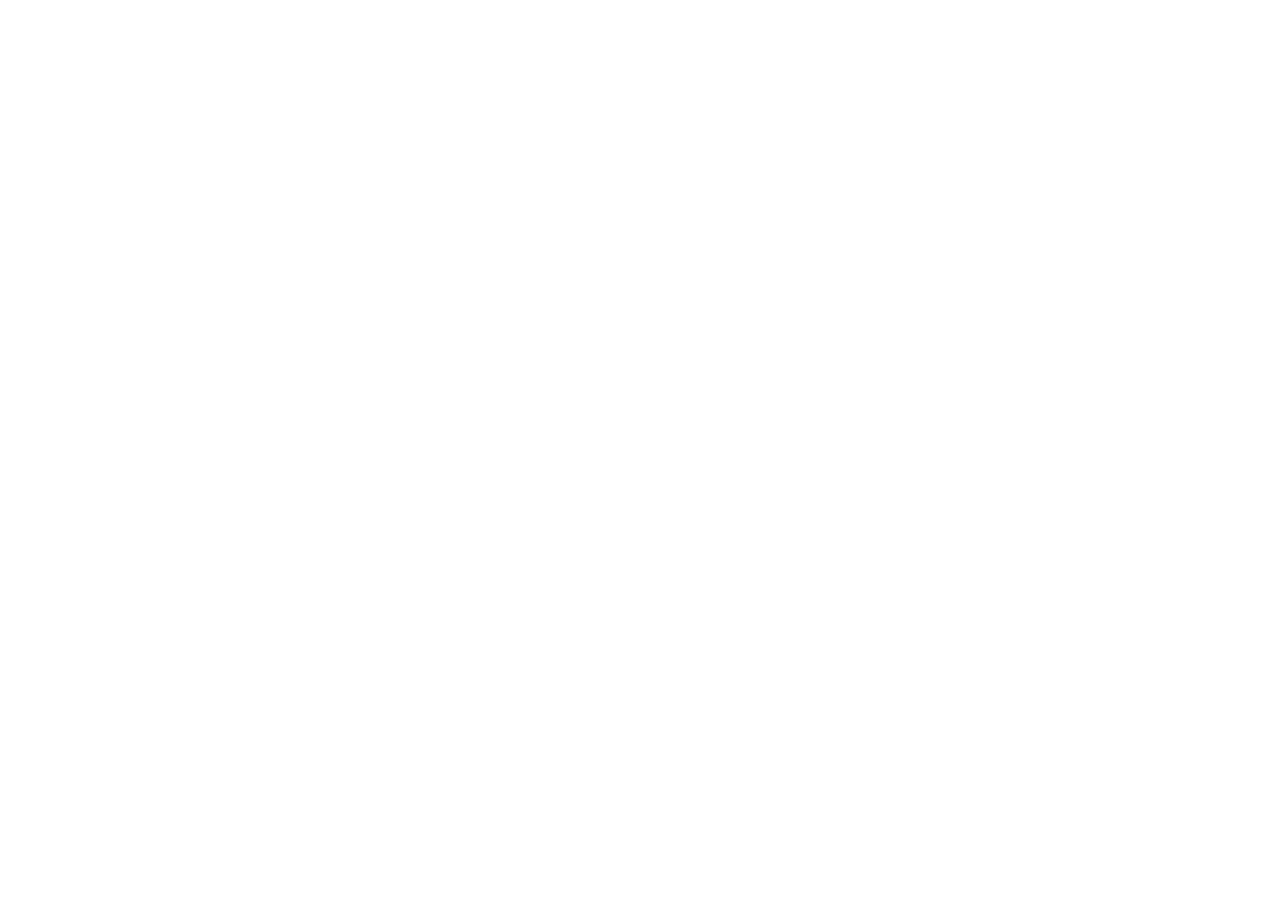
==== recipes/lasagna.html @ 7dcbae84 "Added recipes HTML and updated paths" ====
<!DOCTYPE html>
<html lang="en">
<head>
    <meta charset="UTF-8">
    <meta http-equiv="X-UA-Compatible" content="IE=edge">
    <meta name="viewport" content="width=device-width, initial-scale=1.0">
    <title>Document</title>
</head>
<body>
    
</body>
</html>
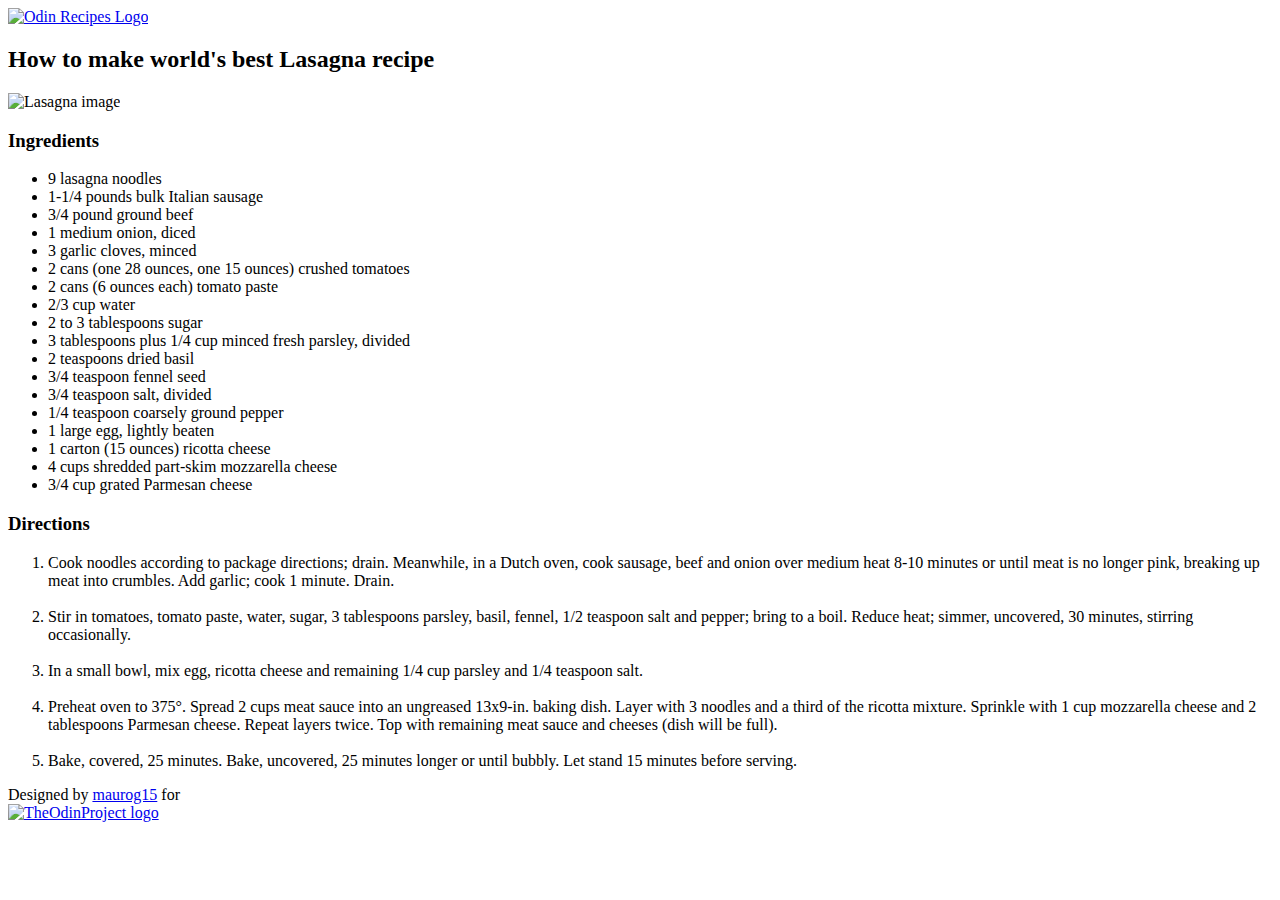
==== commit 1b885343: "Lasagna.html" ====
--- a/recipes/lasagna.html
+++ b/recipes/lasagna.html
@@ -1,12 +1,69 @@
 <!DOCTYPE html>
-<html lang="en">
+<html lang="es">
 <head>
     <meta charset="UTF-8">
     <meta http-equiv="X-UA-Compatible" content="IE=edge">
     <meta name="viewport" content="width=device-width, initial-scale=1.0">
-    <title>Document</title>
+    <title>Lasagna recipe</title>
+    <link rel="stylesheet" href="/Users/maurogomez/Documents/repos/odin_recipes/css/styles.css">
+    <link rel="preconnect" href="https://fonts.googleapis.com">
+    <link rel="preconnect" href="https://fonts.gstatic.com" crossorigin>
+    <link href="https://fonts.googleapis.com/css2?family=Abel&family=Shadows+Into+Light&display=swap" rel="stylesheet">
 </head>
 <body>
-    
+    <nav>
+        <div id="odinrecipes-logo">
+            <a href="/Users/maurogomez/Documents/repos/odin_recipes/index.html" title="Click to index"><img src="/Users/maurogomez/Documents/repos/odin_recipes/images/odinlogo.png" alt="Odin Recipes Logo"></a>
+        </div>
+    </nav>
+
+    <h2>How to make world's best Lasagna recipe</h2>
+
+    <div id="content-flex">
+        <div class="left-box">
+            <img id="food-image" src="/Users/maurogomez/Documents/repos/odin_recipes/images/lasagnarecipe.png" alt="Lasagna image">
+        </div>
+        <div class="right-box">
+            <h3>Ingredients</h3>
+            <ul>
+                <li>9 lasagna noodles</li>
+                <li>1-1/4 pounds bulk Italian sausage</li>
+                <li>3/4 pound ground beef</li>
+                <li>1 medium onion, diced</li>
+                <li>3 garlic cloves, minced</li>
+                <li>2 cans (one 28 ounces, one 15 ounces) crushed tomatoes</li>
+                <li>2 cans (6 ounces each) tomato paste</li>
+                <li>2/3 cup water</li>
+                <li>2 to 3 tablespoons sugar</li>
+                <li>3 tablespoons plus 1/4 cup minced fresh parsley, divided</li>
+                <li>2 teaspoons dried basil</li>
+                <li>3/4 teaspoon fennel seed</li>
+                <li>3/4 teaspoon salt, divided</li>
+                <li>1/4 teaspoon coarsely ground pepper</li>
+                <li>1 large egg, lightly beaten</li>
+                <li>1 carton (15 ounces) ricotta cheese</li>
+                <li>4 cups shredded part-skim mozzarella cheese</li>
+                <li>3/4 cup grated Parmesan cheese</li>
+            </ul>
+        </div>
+    </div>
+    <div class="bottom-box">
+        <h3>Directions</h3>
+        <ol>
+            <li>Cook noodles according to package directions; drain. Meanwhile, in a Dutch oven, cook sausage, beef and onion over medium heat 8-10 minutes or until meat is no longer pink, breaking up meat into crumbles. Add garlic; cook 1 minute. Drain.</li>
+            <br>
+            <li>Stir in tomatoes, tomato paste, water, sugar, 3 tablespoons parsley, basil, fennel, 1/2 teaspoon salt and pepper; bring to a boil. Reduce heat; simmer, uncovered, 30 minutes, stirring occasionally.</li>
+            <br>
+            <li>In a small bowl, mix egg, ricotta cheese and remaining 1/4 cup parsley and 1/4 teaspoon salt.</li>
+            <br>
+            <li>Preheat oven to 375°. Spread 2 cups meat sauce into an ungreased 13x9-in. baking dish. Layer with 3 noodles and a third of the ricotta mixture. Sprinkle with 1 cup mozzarella cheese and 2 tablespoons Parmesan cheese. Repeat layers twice. Top with remaining meat sauce and cheeses (dish will be full).</li>
+            <br>
+            <li>Bake, covered, 25 minutes. Bake, uncovered, 25 minutes longer or until bubbly. Let stand 15 minutes before serving.</li>
+        </ol>
+    </div>
+
+    <footer>
+        <p>Designed by <a href="https://github.com/maurog15/odin_recipes" target="_blank" title="Click to github">maurog15</a> for <br><a href="https://www.theodinproject.com/about" target="_blank" title="Click to theodinproject"><img src="/Users/maurogomez/Documents/repos/odin_recipes/images/theOdinProjectimg.png" alt="TheOdinProject logo"></a></p>
+    </footer>
 </body>
 </html>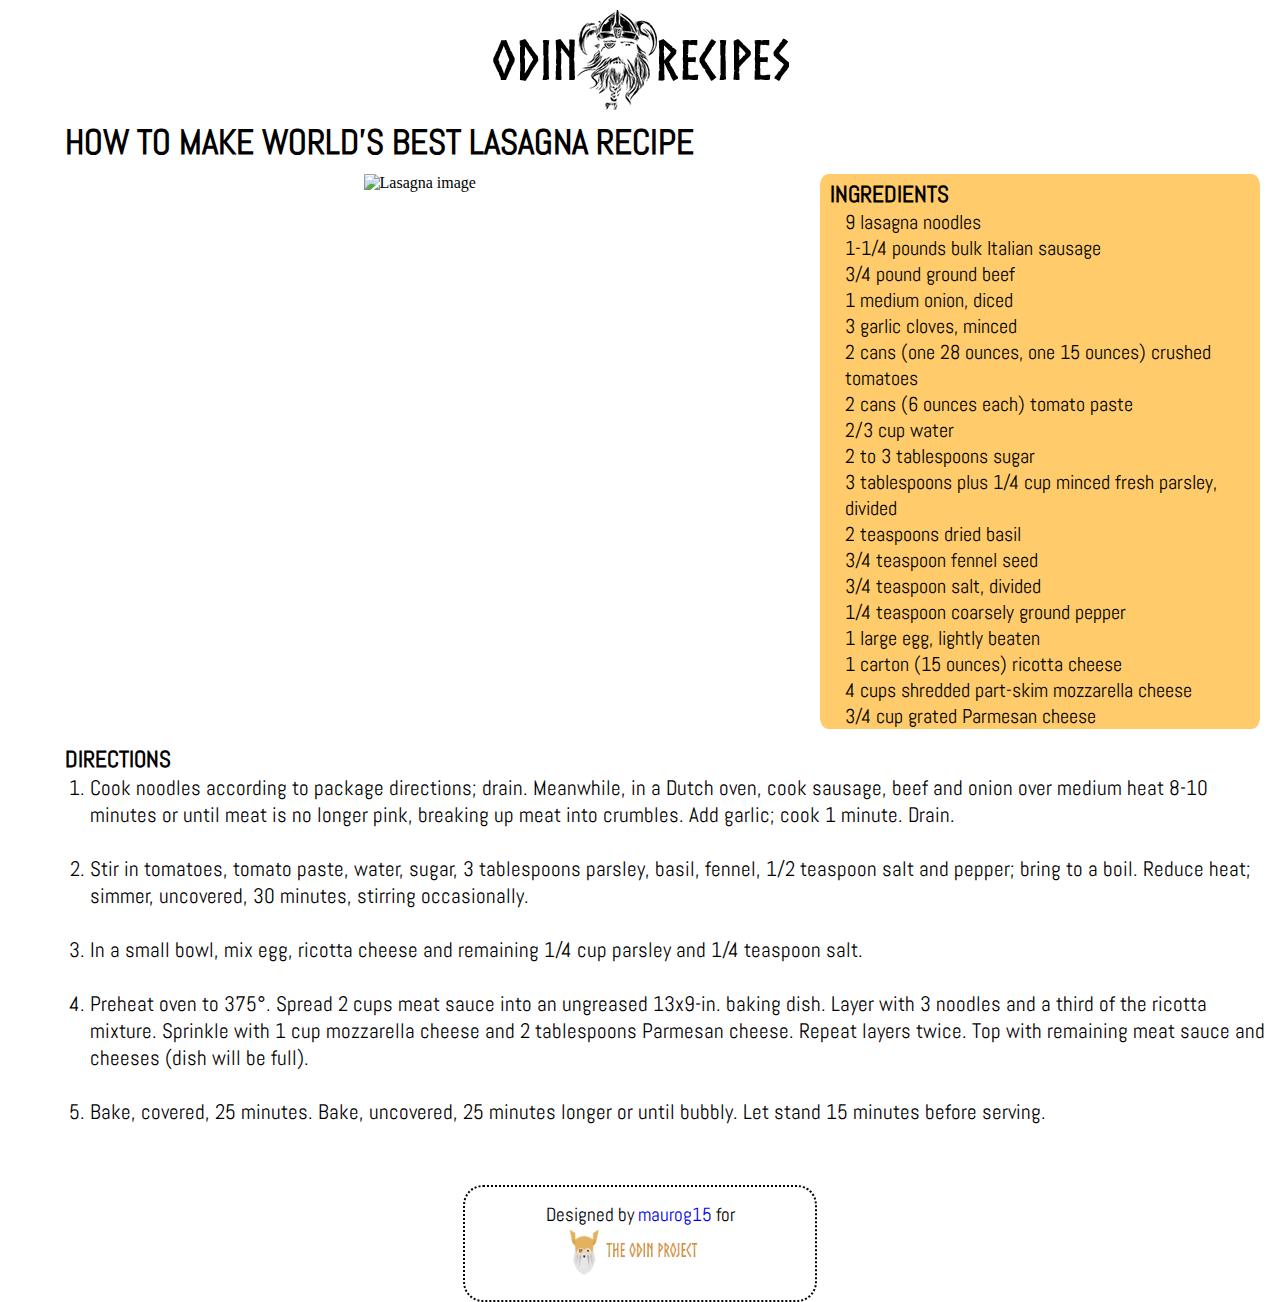
==== commit 19733f22: "Update paths" ====
--- a/recipes/lasagna.html
+++ b/recipes/lasagna.html
@@ -5,7 +5,7 @@
     <meta http-equiv="X-UA-Compatible" content="IE=edge">
     <meta name="viewport" content="width=device-width, initial-scale=1.0">
     <title>Lasagna recipe</title>
-    <link rel="stylesheet" href="/Users/maurogomez/Documents/repos/odin_recipes/css/styles.css">
+    <link rel="stylesheet" href="../css/styles.css">
     <link rel="preconnect" href="https://fonts.googleapis.com">
     <link rel="preconnect" href="https://fonts.gstatic.com" crossorigin>
     <link href="https://fonts.googleapis.com/css2?family=Abel&family=Shadows+Into+Light&display=swap" rel="stylesheet">
@@ -13,7 +13,7 @@
 <body>
     <nav>
         <div id="odinrecipes-logo">
-            <a href="/Users/maurogomez/Documents/repos/odin_recipes/index.html" title="Click to index"><img src="/Users/maurogomez/Documents/repos/odin_recipes/images/odinlogo.png" alt="Odin Recipes Logo"></a>
+            <a href="../index.html" title="Click to index"><img src="../images/odinlogo.png" alt="Odin Recipes Logo"></a>
         </div>
     </nav>
 
@@ -21,7 +21,7 @@
 
     <div id="content-flex">
         <div class="left-box">
-            <img id="food-image" src="/Users/maurogomez/Documents/repos/odin_recipes/images/lasagnarecipe.png" alt="Lasagna image">
+            <img id="food-image" src="../images/lasagnarecipe.png" alt="Lasagna image">
         </div>
         <div class="right-box">
             <h3>Ingredients</h3>
@@ -63,7 +63,7 @@
     </div>
 
     <footer>
-        <p>Designed by <a href="https://github.com/maurog15/odin_recipes" target="_blank" title="Click to github">maurog15</a> for <br><a href="https://www.theodinproject.com/about" target="_blank" title="Click to theodinproject"><img src="/Users/maurogomez/Documents/repos/odin_recipes/images/theOdinProjectimg.png" alt="TheOdinProject logo"></a></p>
+        <p>Designed by <a href="https://github.com/maurog15/odin_recipes" target="_blank" title="Click to github">maurog15</a> for <br><a href="https://www.theodinproject.com/about" target="_blank" title="Click to theodinproject"><img src="../images/theOdinProjectimg.png" alt="TheOdinProject logo"></a></p>
     </footer>
 </body>
 </html>--- a/css/styles.css
+++ b/css/styles.css
@@ -0,0 +1,140 @@
+body {
+    margin: 0;
+    margin-top: 10px;
+    padding: 0;
+}
+
+h1 {
+    text-align: center;
+    text-transform: uppercase;
+    font-family: 'Shadows Into Light', cursive;
+    font-size: 30px;
+}
+
+p {
+    font-family: 'Abel', sans-serif;
+    font-size: 25px;
+    margin-top: 15px;
+}
+
+.container {
+    display: flex;
+    justify-content: center;
+    gap: 60px;
+}
+
+.main-item {
+    display: flex;
+    flex-direction: column;
+    align-items: center;
+    text-align: center;
+}
+
+.main-item img {
+    width: 350px;
+    height: 350px;
+    border-radius: 10%;
+    box-shadow:1px 1px 6px #333, 0 0 20px #333 inset;
+}
+
+.main-item img:hover {
+    transform: scale(1.05);
+    transition: 0.2ms;
+}
+
+a {
+    cursor: pointer;
+    text-decoration: none;
+}
+
+#odinrecipes-logo {
+    width: 300px;
+    height: 100px;
+    margin: 0 auto;
+}
+
+footer {
+    width: 350px;
+    height: 113px;
+    margin-top: 35px;
+    text-align: center;
+    border: 2.5px dotted black;
+    border-radius: 20px;
+    margin: 0 auto;
+    margin-top: 60px;
+}
+
+footer p {
+    font-size: 19px;
+    text-decoration: none;
+}
+
+footer img {
+    width: 160px;
+    height: 52px;
+}
+
+#content-flex {
+    display: flex;
+    margin-left: 20px;
+    margin-right: 20px;
+}
+
+.left-box {
+    width: 65%;
+    text-align: center;
+}
+
+.right-box {
+    width: 35%;
+    background-color: #ffcb6b;
+    border-radius: 2%;
+    padding-left: 10px;
+    padding-top: 5px
+}   
+
+#food-image {
+    width: 90%;
+    border-radius: 2%;
+    height: 500px;
+}
+
+h2 {
+    margin-top: 10px;
+    margin-left: 65px;
+    margin-bottom: 10px;
+    font-family: 'Abel', sans-serif;
+    text-transform:  uppercase;
+    font-size: 35px;
+}
+
+h3 {
+    margin-top:0;
+    margin-bottom: 0px;
+    font-family: 'Abel', sans-serif;
+    font-size: 23px;
+    text-transform: uppercase;
+    
+}
+
+ul {
+    list-style-type: none;
+    padding-left: 15px;
+    margin-top: 0;
+    margin-bottom: 0;
+    font-family: 'Abel', sans-serif;
+    font-size: 20px;
+}
+
+.bottom-box {
+    font-family: 'Abel', sans-serif;
+    font-size: 21px;
+    margin-left: 65px;
+    margin-right: 10px;
+    padding-top: 15px;
+}
+
+ol {
+    padding-left: 25px;
+    margin-top: 0;
+}